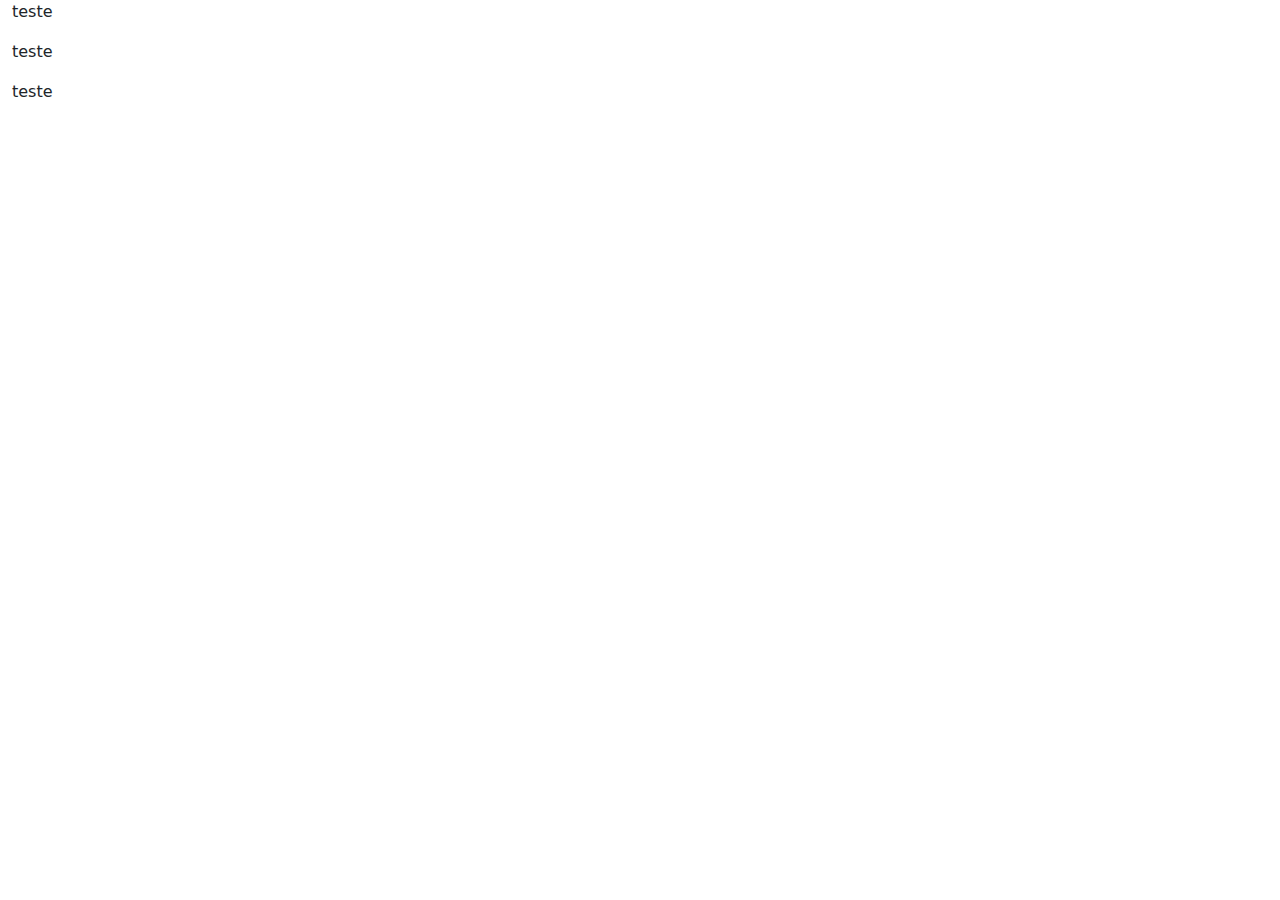
==== planos.html @ 3aa32efe "Página planos, inserindo bootstrap na landing page" ====
<!DOCTYPE html>
<html lang="pt-br">
<head>
    <meta charset="UTF-8">
    <meta name="viewport" content="width=device-width, initial-scale=1.0">

    <link href="https://cdn.jsdelivr.net/npm/bootstrap@5.3.3/dist/css/bootstrap.min.css" rel="stylesheet" integrity="sha384-QWTKZyjpPEjISv5WaRU9OFeRpok6YctnYmDr5pNlyT2bRjXh0JMhjY6hW+ALEwIH" crossorigin="anonymous">

    <style>

    </style>

    <title>planos</title>

</head>
<body>
    
    <div class="container-fluid">
        <div class="row">
            <div class="md-col-3">
                <p>
                    teste
                </p>
            </div>
            <div class="md-col-3">
                <p>
                    teste
                </p>
            </div>
            <div class="md-col-3">
                <p>
                    teste
                </p>
            </div>
        </div>
    </div>

</body>
</html>
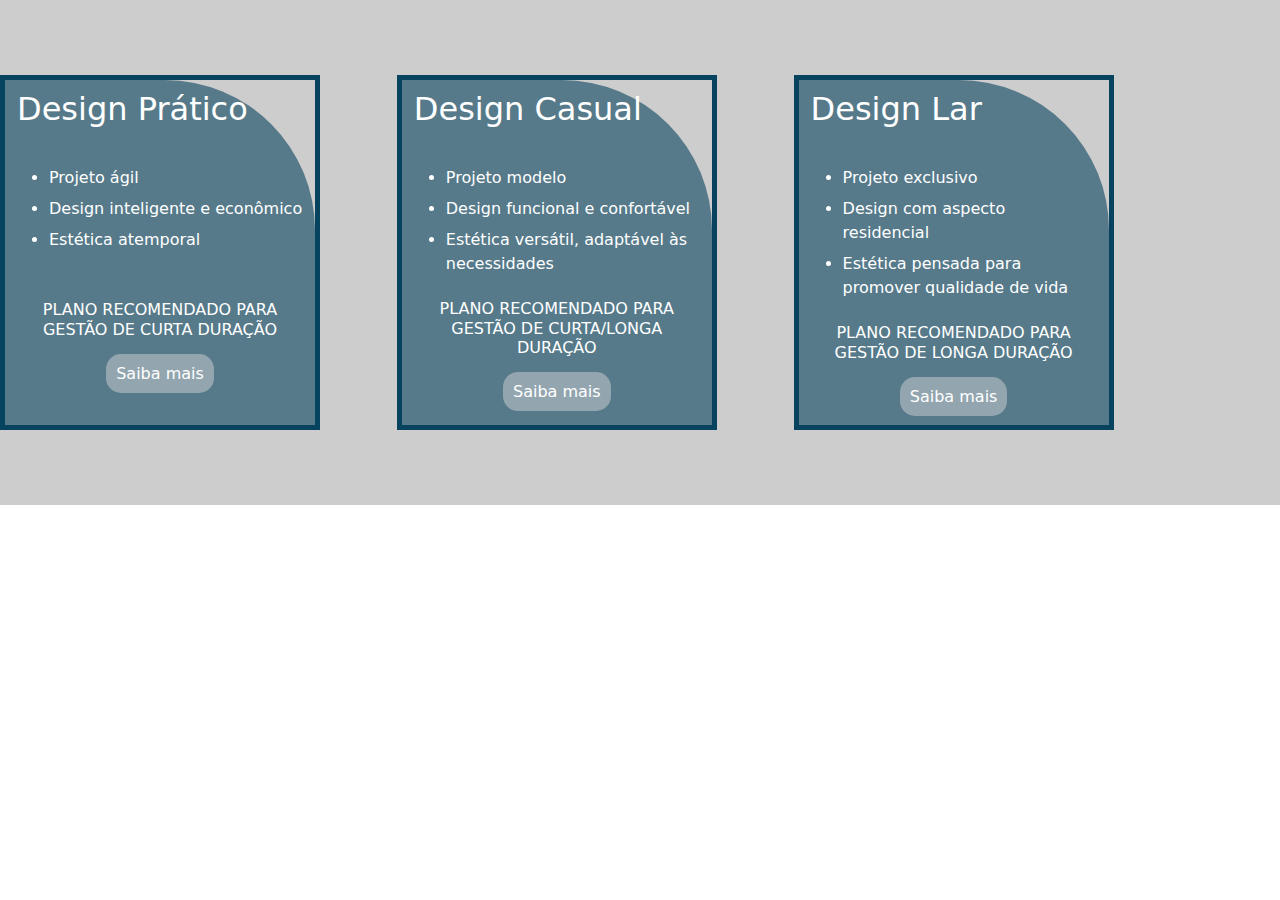
==== commit 773d8f43: "Pagina planos" ====
--- a/planos.html
+++ b/planos.html
@@ -7,6 +7,84 @@
     <link href="https://cdn.jsdelivr.net/npm/bootstrap@5.3.3/dist/css/bootstrap.min.css" rel="stylesheet" integrity="sha384-QWTKZyjpPEjISv5WaRU9OFeRpok6YctnYmDr5pNlyT2bRjXh0JMhjY6hW+ALEwIH" crossorigin="anonymous">
 
     <style>
+        
+        .h2-caixa {
+            position: relative;
+            padding-bottom: 30px;
+            padding-top: 10px;
+            text-align: left;
+            font-weight: 300;
+        }
+
+        .h3-caixa {
+            position: relative;
+            text-align: left;
+            font-size: 12pt;
+            text-align: center;
+            font-weight: 300;
+            padding-bottom: 15px;
+        }
+        
+        .planos {
+            background-color: #cdcdcd;
+            background-size: cover;
+            color: #ffffff;
+        }
+
+        .secao-rodape {
+            text-align: center;
+            padding-top: 75px;
+            padding-bottom: 50px;
+        }
+
+        .caixa-borda {
+            border: 5px, #06435E, solid;
+        }
+
+        .caixa-planos {
+            position: relative;
+            margin-right: 6%;
+            margin-bottom: 25px;
+            overflow: hidden
+        }
+
+        .caixa-planos::before {
+            content: "";
+            top: 0;
+            left: 0;
+            right: 0;
+            bottom: 0;
+            position:absolute;
+            background-color: #06435E99;
+            border-top-right-radius: 150px;
+        }
+
+        .caixa-texto-gamb {
+            position: relative;
+            font-weight: 300;
+            text-align: left;
+            padding-bottom: 25px;
+        }
+
+        .caixa-texto {
+            position: relative;
+            font-weight: 300;
+            text-align: left;
+        }
+
+        .botao {
+            position: relative;
+            text-decoration: none;
+            color: #ffffff;
+            background-color: #d9d9d978;
+            padding: 10px;
+            border-radius: 15px;
+        }   
+
+        .espacamento-li {
+            padding-bottom: 7px;
+        }
+
 
     </style>
 
@@ -14,23 +92,93 @@
 
 </head>
 <body>
-    
-    <div class="container-fluid">
-        <div class="row">
-            <div class="md-col-3">
-                <p>
-                    teste
-                </p>
-            </div>
-            <div class="md-col-3">
-                <p>
-                    teste
-                </p>
-            </div>
-            <div class="md-col-3">
-                <p>
-                    teste
-                </p>
+    <div class="planos">
+        <div class="container-fluid secao-rodape">
+            <div class="row">
+
+                <div class="col-md-3 caixa-planos caixa-borda">
+                    <h2 class="h2-caixa">
+                        Design Prático
+                    </h2>
+                    <ul class="caixa-texto-gamb">
+                        <li class="espacamento-li">
+                            Projeto ágil
+                        </li>
+                        <li class="espacamento-li">
+                            Design inteligente e econômico
+                        </li>
+                        <li class="espacamento-li">
+                            Estética atemporal
+                        </li>
+                    </ul>
+                    <!-- <p class="caixa-texto">
+                        Projeto ágil
+                    </p>
+                    <p class="caixa-texto">
+                        Design inteligente e econômico
+                    </p>
+                    <p class="caixa-texto">
+                        Estética atemporal 
+                    </p> -->    
+                    <h3 class="h3-caixa">
+                        PLANO RECOMENDADO PARA GESTÃO DE CURTA DURAÇÃO
+                    </h3>
+                    <a class="botao">
+                        Saiba mais
+                    </a>
+                    <p/>
+                </div>
+
+                <div class="col-md-3 caixa-planos caixa-borda">
+                    <h2 class="h2-caixa">
+                        Design Casual
+                    </h2>
+                    <ul class="caixa-texto">
+                        <li class="espacamento-li">
+                            Projeto modelo
+                        </li>
+                        <li class="espacamento-li">
+                            Design funcional e confortável
+                        </li>
+                        <li class="espacamento-li">
+                            Estética versátil, adaptável às necessidades
+                        </li>
+                    </ul>   
+                    </p>
+                    <h3 class="h3-caixa">
+                        PLANO RECOMENDADO PARA GESTÃO DE CURTA/LONGA DURAÇÃO 
+                    </h3>
+                    <a class="botao">
+                        Saiba mais
+                    </a>
+                    <p/>
+                </div>
+
+                <div class="col-md-3 caixa-planos caixa-borda">
+                    <h2 class="h2-caixa">
+                        Design Lar
+                    </h2>
+                    <ul class="caixa-texto">
+                        <li class="espacamento-li">
+                            Projeto exclusivo
+                        </li>
+                        <li class="espacamento-li">
+                            Design com aspecto residencial
+                        </li>
+                        <li class="espacamento-li">
+                            Estética pensada para promover qualidade de vida
+                        </li>
+                    </ul>   
+                    </p>
+                    <h3 class="h3-caixa">
+                        PLANO RECOMENDADO PARA GESTÃO DE LONGA DURAÇÃO 
+                    </h3>
+                    <a class="botao">
+                        Saiba mais
+                    </a>
+                    <p/>
+                </div>
+
             </div>
         </div>
     </div>
